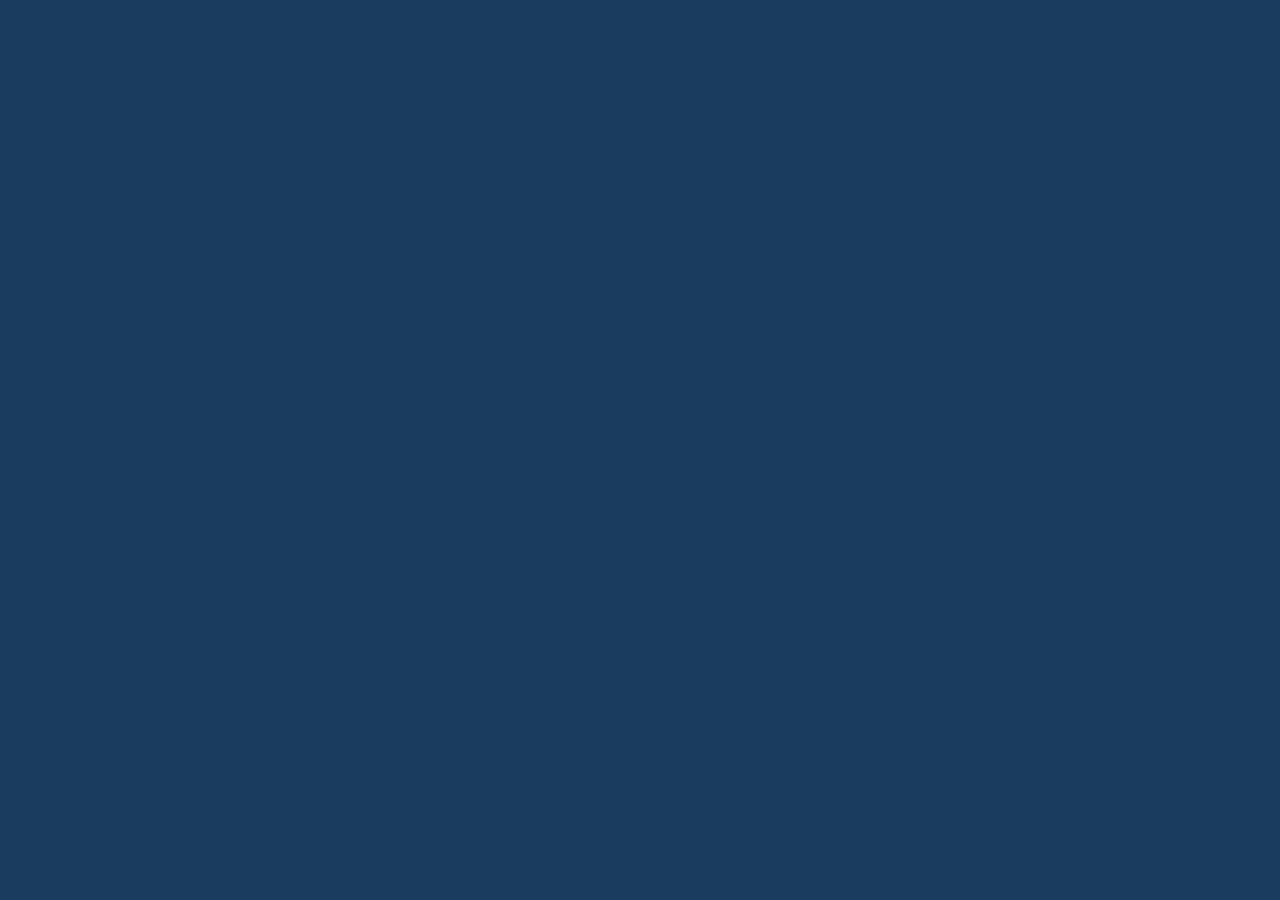
==== painel/index.html @ 0f6ca281 "Adição da versão web de caroneiros" ====
<!DOCTYPE html><html><head>
  <!--
    If you are serving your web app in a path other than the root, change the
    href value below to reflect the base path you are serving from.

    The path provided below has to start and end with a slash "/" in order for
    it to work correctly.

    For more details:
    * https://developer.mozilla.org/en-US/docs/Web/HTML/Element/base

    This is a placeholder for base href that will be replaced by the value of
    the `--base-href` argument provided to `flutter build`.
  -->
  <base href="/painel/">

  <meta charset="UTF-8">
  <meta content="IE=Edge" http-equiv="X-UA-Compatible">
  <meta name="description" content="A new Flutter project.">

  <!-- iOS meta tags & icons -->
  <meta name="mobile-web-app-capable" content="yes">
  <meta name="apple-mobile-web-app-status-bar-style" content="black">
  <meta name="apple-mobile-web-app-title" content="caroneiros_app">
  <link rel="apple-touch-icon" href="icons/Icon-192.png">

  <!-- Favicon -->
  <link rel="icon" type="image/png" href="favicon.png">

  <title>caroneiros_app</title>
  <link rel="manifest" href="manifest.json">
  
  
  <meta content="width=device-width, initial-scale=1.0, maximum-scale=1.0, user-scalable=no" name="viewport">
  
  
  <style id="splash-screen-style">
    html {
      height: 100%
    }

    body {
      margin: 0;
      min-height: 100%;
      background-color: #1A3C5E;
          background-size: 100% 100%;
    }

    .center {
      margin: 0;
      position: absolute;
      top: 50%;
      left: 50%;
      -ms-transform: translate(-50%, -50%);
      transform: translate(-50%, -50%);
    }

    .contain {
      display:block;
      width:100%; height:100%;
      object-fit: contain;
    }

    .stretch {
      display:block;
      width:100%; height:100%;
    }

    .cover {
      display:block;
      width:100%; height:100%;
      object-fit: cover;
    }

    .bottom {
      position: absolute;
      bottom: 0;
      left: 50%;
      -ms-transform: translate(-50%, 0);
      transform: translate(-50%, 0);
    }

    .bottomLeft {
      position: absolute;
      bottom: 0;
      left: 0;
    }

    .bottomRight {
      position: absolute;
      bottom: 0;
      right: 0;
    }
  </style>
  <script id="splash-screen-script">
    function removeSplashFromWeb() {
      document.getElementById("splash")?.remove();
      document.getElementById("splash-branding")?.remove();
      document.body.style.background = "transparent";
    }
  </script>
</head>
<body>
  
  
  <!--
    You can customize the "flutter_bootstrap.js" script.
    This is useful to provide a custom configuration to the Flutter loader
    or to give the user feedback during the initialization process.

    For more details:
    * https://docs.flutter.dev/platform-integration/web/initialization
  -->
  <script src="flutter_bootstrap.js" async=""></script>


</body></html>
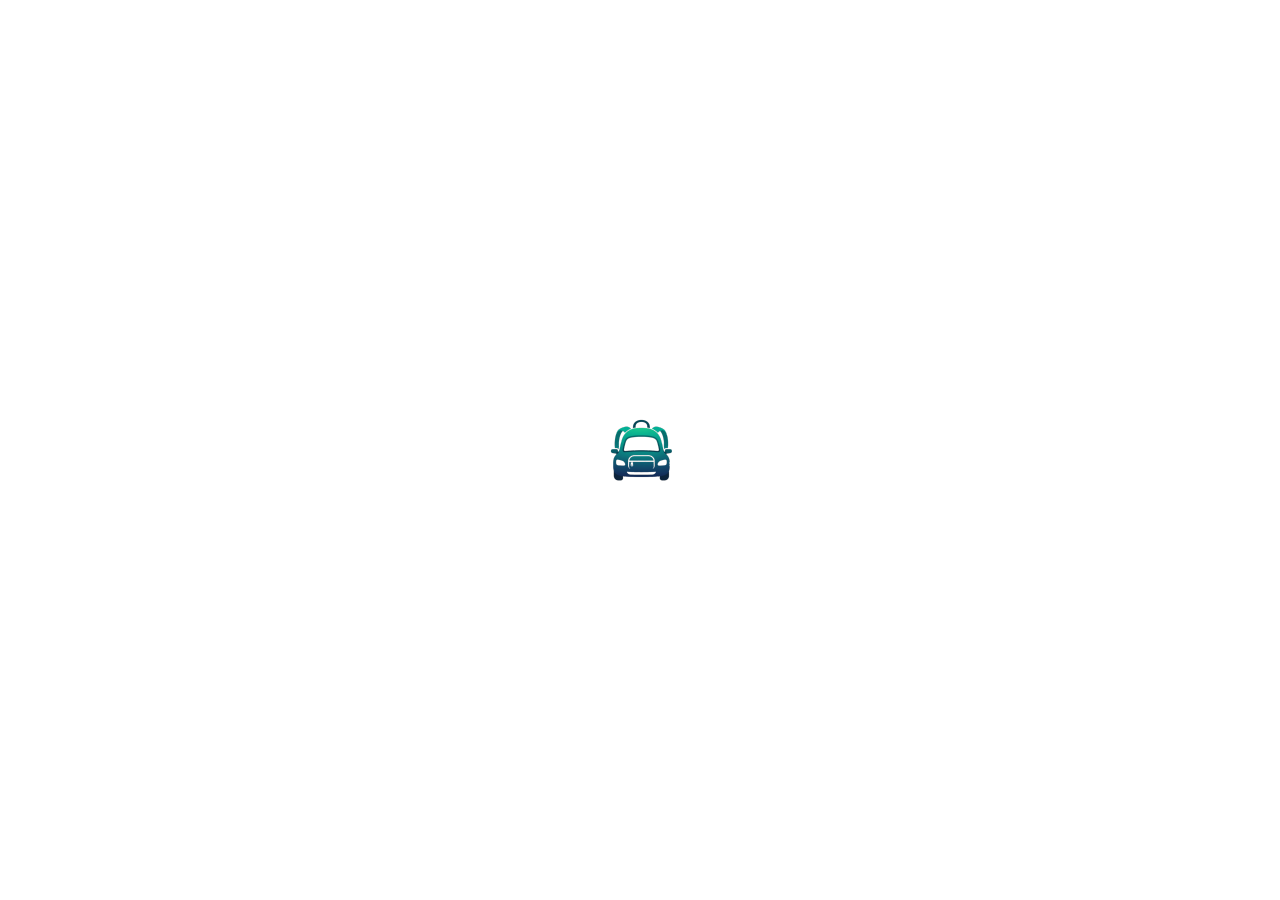
==== commit 5457bd5e: "Adição do Painel" ====
--- a/painel/index.html
+++ b/painel/index.html
@@ -16,24 +16,34 @@
 
   <meta charset="UTF-8">
   <meta content="IE=Edge" http-equiv="X-UA-Compatible">
-  <meta name="description" content="A new Flutter project.">
+  <meta name="description" content="MeLeva — O app que te leva mais longe.">
 
   <!-- iOS meta tags & icons -->
   <meta name="mobile-web-app-capable" content="yes">
-  <meta name="apple-mobile-web-app-status-bar-style" content="black">
-  <meta name="apple-mobile-web-app-title" content="caroneiros_app">
+  <meta name="apple-mobile-web-app-status-bar-style" content="black-translucent">
+  <meta name="apple-mobile-web-app-title" content="MeLeva">
   <link rel="apple-touch-icon" href="icons/Icon-192.png">
 
   <!-- Favicon -->
   <link rel="icon" type="image/png" href="favicon.png">
 
-  <title>caroneiros_app</title>
+  <title>MeLeva — O app que te leva mais longe</title>
   <link rel="manifest" href="manifest.json">
   
   
-  <meta content="width=device-width, initial-scale=1.0, maximum-scale=1.0, user-scalable=no" name="viewport">
+
   
   
+  
+  
+  
+  
+  
+  
+  
+  
+  
+  <meta content="width=device-width, initial-scale=1.0, maximum-scale=1.0, user-scalable=no" name="viewport">
   <style id="splash-screen-style">
     html {
       height: 100%
@@ -42,7 +52,7 @@
     body {
       margin: 0;
       min-height: 100%;
-      background-color: #1A3C5E;
+      background-color: #FFFFFF;
           background-size: 100% 100%;
     }
 
@@ -101,6 +111,15 @@
   </script>
 </head>
 <body>
+  <picture id="splash">
+      <source srcset="splash/img/light-1x.png 1x, splash/img/light-2x.png 2x, splash/img/light-3x.png 3x, splash/img/light-4x.png 4x" media="(prefers-color-scheme: light)">
+      <source srcset="splash/img/dark-1x.png 1x, splash/img/dark-2x.png 2x, splash/img/dark-3x.png 3x, splash/img/dark-4x.png 4x" media="(prefers-color-scheme: dark)">
+      <img class="center" aria-hidden="true" src="splash/img/light-1x.png" alt="">
+  </picture>
+  
+  
+  
+  
   
   
   <!--
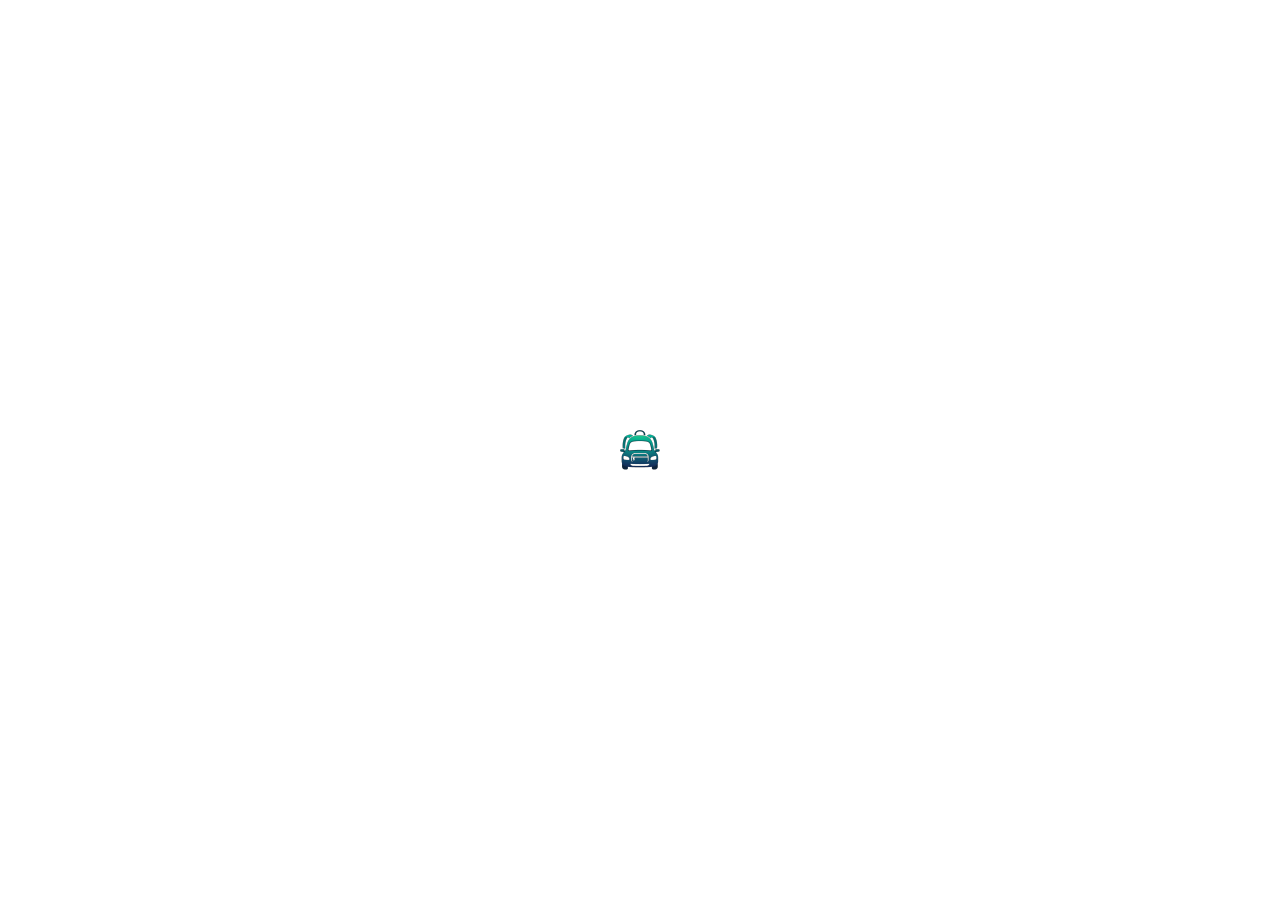
==== commit 62ea6635: "feat(painel): atualiza web app para v1.6.6+16 com suporte a PWA e iPhone" ====
--- a/painel/index.html
+++ b/painel/index.html
@@ -1,59 +1,72 @@
-<!DOCTYPE html><html><head>
-  <!--
-    If you are serving your web app in a path other than the root, change the
-    href value below to reflect the base path you are serving from.
-
-    The path provided below has to start and end with a slash "/" in order for
-    it to work correctly.
-
-    For more details:
-    * https://developer.mozilla.org/en-US/docs/Web/HTML/Element/base
-
-    This is a placeholder for base href that will be replaced by the value of
-    the `--base-href` argument provided to `flutter build`.
-  -->
+<!DOCTYPE html>
+<html lang="pt-BR">
+<head>
   <base href="/painel/">
 
   <meta charset="UTF-8">
   <meta content="IE=Edge" http-equiv="X-UA-Compatible">
-  <meta name="description" content="MeLeva — O app que te leva mais longe.">
+  <meta name="description" content="MeLeva — O app que te leva mais longe. Caronas e Encomendas.">
 
-  <!-- iOS meta tags & icons -->
+  <!-- iOS Safari PWA Meta Tags -->
   <meta name="mobile-web-app-capable" content="yes">
+  <meta name="apple-mobile-web-app-capable" content="yes">
   <meta name="apple-mobile-web-app-status-bar-style" content="black-translucent">
   <meta name="apple-mobile-web-app-title" content="MeLeva">
+  <meta name="theme-color" content="#7E22CE">
+  <meta name="msapplication-TileColor" content="#7E22CE">
+
+  <!-- Apple Touch Icons -->
   <link rel="apple-touch-icon" href="icons/Icon-192.png">
+  <link rel="apple-touch-icon" sizes="152x152" href="icons/Icon-192.png">
+  <link rel="apple-touch-icon" sizes="167x167" href="icons/Icon-192.png">
+  <link rel="apple-touch-icon" sizes="180x180" href="icons/Icon-192.png">
 
   <!-- Favicon -->
   <link rel="icon" type="image/png" href="favicon.png">
 
-  <title>MeLeva — O app que te leva mais longe</title>
+  <title>MeLeva — Caronas e Encomendas</title>
   <link rel="manifest" href="manifest.json">
-  
-  
 
-  
-  
-  
-  
-  
-  
-  
-  
-  
-  
-  
-  <meta content="width=device-width, initial-scale=1.0, maximum-scale=1.0, user-scalable=no" name="viewport">
+  <!-- Viewport optimized for iPhone Notch, Island & Full Height -->
+  <meta name="viewport" content="width=device-width, initial-scale=1.0, maximum-scale=1.0, user-scalable=no, viewport-fit=cover">
+
   <style id="splash-screen-style">
-    html {
-      height: 100%
+    html, body {
+      margin: 0;
+      padding: 0;
+      width: 100%;
+      height: 100%;
+      min-height: 100%;
+      background-color: #FFFFFF;
+      overflow: hidden;
+      overscroll-behavior: none;
+      overscroll-behavior-y: none;
+      -webkit-overflow-scrolling: touch;
+      -webkit-user-select: none;
+      user-select: none;
+      -webkit-touch-callout: none;
+      -webkit-tap-highlight-color: transparent;
+      touch-action: pan-x pan-y;
     }
 
-    body {
-      margin: 0;
-      min-height: 100%;
+    #splash {
+      position: fixed;
+      top: 0;
+      left: 0;
+      width: 100%;
+      height: 100%;
+      z-index: 99999;
       background-color: #FFFFFF;
-          background-size: 100% 100%;
+      display: flex;
+      align-items: center;
+      justify-content: center;
+      transition: opacity 0.4s cubic-bezier(0.4, 0, 0.2, 1), visibility 0.4s ease;
+    }
+
+    #splash.fade-out {
+      opacity: 0;
+      visibility: hidden;
+      pointer-events: none;
     }
 
     .center {
@@ -63,74 +76,37 @@
       left: 50%;
       -ms-transform: translate(-50%, -50%);
       transform: translate(-50%, -50%);
-    }
-
-    .contain {
-      display:block;
-      width:100%; height:100%;
-      object-fit: contain;
-    }
-
-    .stretch {
-      display:block;
-      width:100%; height:100%;
-    }
-
-    .cover {
-      display:block;
-      width:100%; height:100%;
-      object-fit: cover;
-    }
-
-    .bottom {
-      position: absolute;
-      bottom: 0;
-      left: 50%;
-      -ms-transform: translate(-50%, 0);
-      transform: translate(-50%, 0);
-    }
-
-    .bottomLeft {
-      position: absolute;
-      bottom: 0;
-      left: 0;
-    }
-
-    .bottomRight {
-      position: absolute;
-      bottom: 0;
-      right: 0;
+      max-width: 180px;
+      max-height: 180px;
     }
   </style>
   <script id="splash-screen-script">
     function removeSplashFromWeb() {
-      document.getElementById("splash")?.remove();
-      document.getElementById("splash-branding")?.remove();
-      document.body.style.background = "transparent";
+      var splash = document.getElementById("splash");
+      if (splash) {
+        splash.classList.add("fade-out");
+        setTimeout(function() {
+          if (splash && splash.parentNode) {
+            splash.parentNode.removeChild(splash);
+          }
+          var branding = document.getElementById("splash-branding");
+          if (branding && branding.parentNode) {
+            branding.parentNode.removeChild(branding);
+          }
+          document.body.style.background = "transparent";
+        }, 400);
+      }
     }
   </script>
 </head>
 <body>
   <picture id="splash">
-      <source srcset="splash/img/light-1x.png 1x, splash/img/light-2x.png 2x, splash/img/light-3x.png 3x, splash/img/light-4x.png 4x" media="(prefers-color-scheme: light)">
-      <source srcset="splash/img/dark-1x.png 1x, splash/img/dark-2x.png 2x, splash/img/dark-3x.png 3x, splash/img/dark-4x.png 4x" media="(prefers-color-scheme: dark)">
-      <img class="center" aria-hidden="true" src="splash/img/light-1x.png" alt="">
+    <source srcset="splash/img/light-1x.png 1x, splash/img/light-2x.png 2x, splash/img/light-3x.png 3x, splash/img/light-4x.png 4x" media="(prefers-color-scheme: light)">
+    <source srcset="splash/img/dark-1x.png 1x, splash/img/dark-2x.png 2x, splash/img/dark-3x.png 3x, splash/img/dark-4x.png 4x" media="(prefers-color-scheme: dark)">
+    <img class="center" aria-hidden="true" src="splash/img/light-1x.png" alt="MeLeva">
   </picture>
-  
-  
-  
-  
-  
-  
-  <!--
-    You can customize the "flutter_bootstrap.js" script.
-    This is useful to provide a custom configuration to the Flutter loader
-    or to give the user feedback during the initialization process.
 
-    For more details:
-    * https://docs.flutter.dev/platform-integration/web/initialization
-  -->
+  <!-- Flutter Loader Script -->
   <script src="flutter_bootstrap.js" async=""></script>
-
-
-</body></html>+</body>
+</html>
